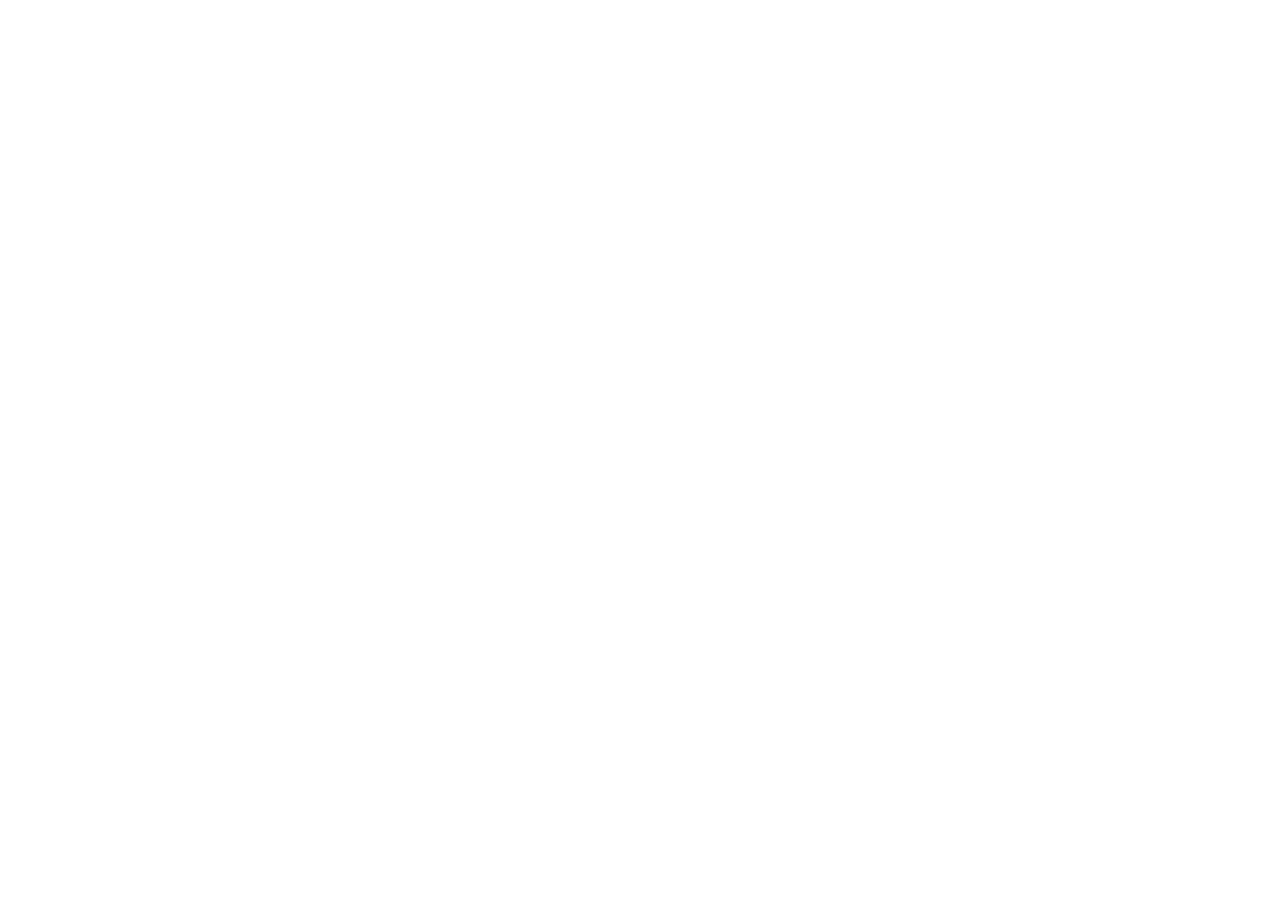
==== kupendra-portfolio/kk.html @ f07a522b "--" ====
<!DOCTYPE html>
<html lang="en" class="light" style="color-scheme: light;">
<head>
    <meta charset="UTF-8">
    <meta http-equiv="X-UA-Compatible" content="IE=edge">
    <meta name="viewport" content="width=device-width, initial-scale=1.0">
    <title>My portfolio</title>
</head>
<body>
    
    
</body>
</html>
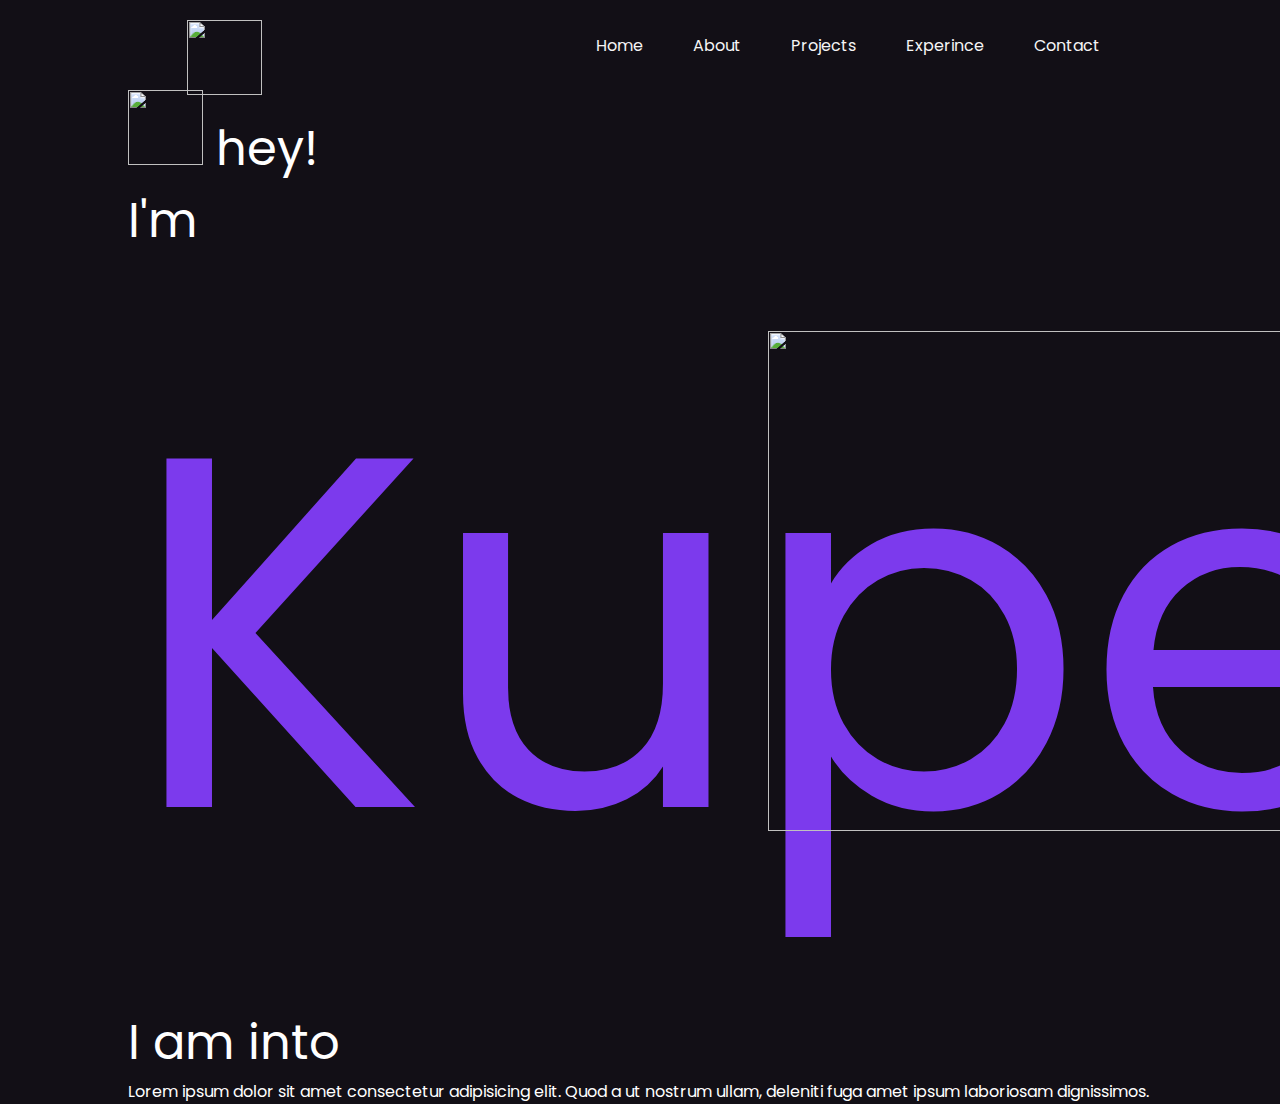
==== commit 96f7ac01: "Organised Tahir, Kupendra, Faizan folders and added django-backend to new repo" ====
--- a/kupendra-portfolio/kk.html
+++ b/kupendra-portfolio/kk.html
@@ -1,13 +1,63 @@
-<!DOCTYPE html>
-<html lang="en" class="light" style="color-scheme: light;">
-<head>
-    <meta charset="UTF-8">
-    <meta http-equiv="X-UA-Compatible" content="IE=edge">
-    <meta name="viewport" content="width=device-width, initial-scale=1.0">
-    <title>My portfolio</title>
-</head>
-<body>
-    
-    
+ <!DOCTYPE html>
+ <html lang="en">
+ <head>
+  <meta charset="UTF-8">
+  <meta http-equiv="X-UA-Compatible" content="IE=edge">
+  <meta name="viewport" content="width=device-width, initial-scale=1.0">
+  <title>Kupendra - Developer Portfolio</title>
+  <link rel="preconnect" href="https://fonts.googleapis.com">
+  <link rel="preconnect" href="https://fonts.gstatic.com" crossorigin>
+  <link href="https://fonts.googleapis.com/css2?family=Poppins:wght@600&display=swap" rel="stylesheet">
+
+  <!-- CSS -->
+  <link rel="stylesheet" href="static/css/style.css">
+  </head>
+ <body>
+   
+  
+  <header>
+    <nav>
+      <div class="left"><img src= "images-removebg-preview.png" alt="" height="75px" width="75px" ></div>
+      <div class="right">
+        <ul>
+          <li><a href="/">Home</a></li>
+          <li><a href="/">About</a></li>
+          <li><a href="/">Projects</a></li>
+          <li><a href="/">Experince</a></li>
+           <li><a href="/">Contact</a></li>
+        </ul>
+      </div>
+    </nav>
+  </header>
+  
+  <main>
+    <section class="firstsection"> 
+      <div class="leftsection">
+        <img src="waving-hand.1da6fc7a.gif" alt="" height="75px" width="75px">
+        hey!
+       <div> I'm  <span class="purple">Kupendra </span></div>  
+       <div> I am into  </div>
+       <span id="element"></span>
+      </div>
+      <div class="rightsection">
+        <img src="IMG_7025-removebg-preview.png" alt="" height="500px" width="750px">
+          
+      </div>
+
+    </section>
+    <section class="secondsection">
+      <p>Lorem ipsum dolor sit amet consectetur adipisicing elit. Quod a ut nostrum ullam, deleniti fuga amet ipsum laboriosam dignissimos.</p>
+    </section>
+  
+  </main>
+  <script src="https://unpkg.com/typed.js@2.0.16/dist/typed.umd.js"></script>
+<!-- Setup and start animation! -->
+<script>
+  var typed = new Typed('#element', {
+    strings: ['Frontend Development', '  App Development','Marketing '],
+    typeSpeed: 90,
+  });
+</script> 
+ 
 </body>
-</html>+ </html>--- a/kupendra-portfolio/static/css/style.css
+++ b/kupendra-portfolio/static/css/style.css
@@ -0,0 +1,76 @@
+*{
+  margin: 0;
+  padding: 0;
+
+
+}
+body{
+  background-color:#120f16 ;
+  color: white;
+  font-family: 'Poppins', sans-serif;
+}
+nav{
+  display:flex ;
+  justify-content: space-around;
+  align-items: center;
+  height: 90px; 
+  
+}
+nav ul{
+  display: flex;
+  justify-content: center;
+}
+nav ul li{
+  list-style: none;
+  margin: 0 25px;
+}
+nav ul li a{
+   text-decoration: none;
+   color: whitesmoke;
+}
+nav ul li a:hover{
+  color: #7c3aed;
+  font-size: 1.05rem;
+    
+}
+.left{
+   
+  margin-top: 2rem;
+  margin-left: 2rem;
+}
+.firstsection{
+  display: flex;
+  justify-content: space-around;
+  align-items: center;
+  margin: 110px o;
+
+}
+.firstsection > div{
+  width: 30%;
+}
+.leftsection {
+  
+   
+  font-size: 3rem;
+  
+}
+.rightsection{
+  width: 80%;
+
+}
+.purple{
+  color:  #7c3aed;
+  font-size: 500px;
+
+}
+#element{
+  color:  #7c3aed;
+}
+.secondsection{
+  max-width: 80vw;
+  margin: auto;
+  
+}
+audio{
+  display: none;
+}
